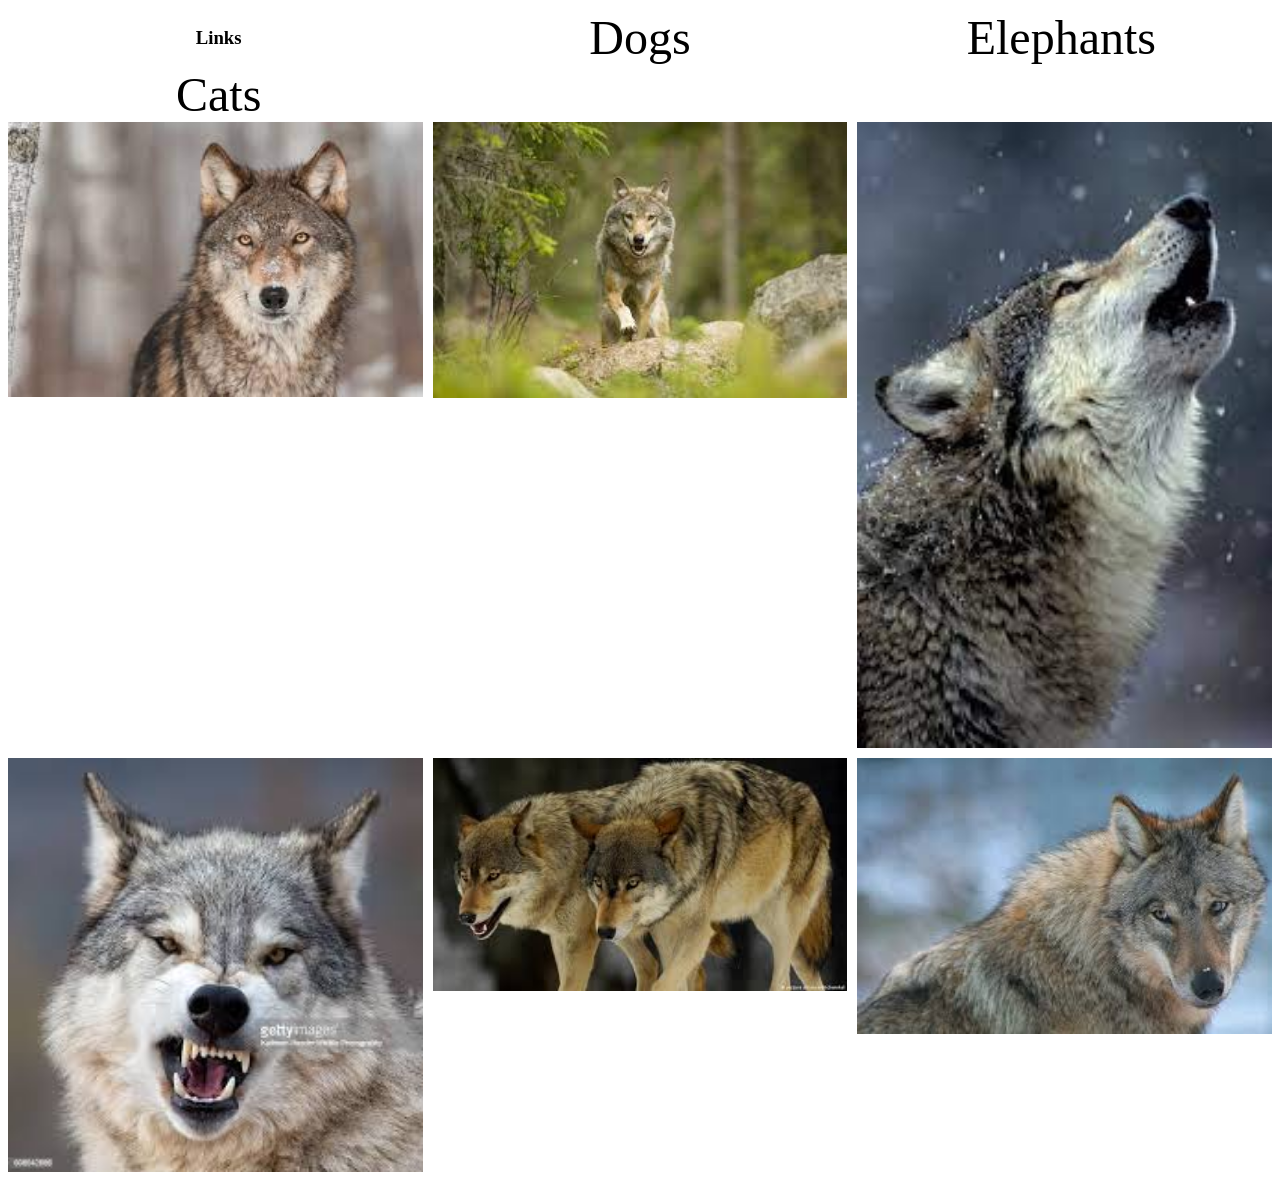
==== vargar.html @ ccd45f14 "Grid_Träning" ====
<!DOCTYPE html>
<html lang="en">
<head>
    <meta charset="UTF-8">
    <meta http-equiv="X-UA-Compatible" content="IE=edge">
    <meta name="viewport" content="width=device-width, initial-scale=1.0">
    <title>Wolf</title>
    <link rel="stylesheet" href="./style.css">
</head>
<body>

        <div class="menu">
            <h3>Links</h3>
        <a href="./hundar.html">Dogs</a>
        <a href="./elefanter.html">Elephants</a>
        <a href="./katter.html">Cats</a>
        </div>
        <div class="gallery">
            <img src="./wolf/wolf1.jfif" alt="a wolf">
            <img src="./wolf/wolf2.jfif" alt="a wolf">
            <img src="./wolf/wolf3.jfif" alt="a wolf">
            <img src="./wolf/wolf4.jfif" alt="a wolf">
            <img src="./wolf/wolf5.jfif" alt="a wolf">
            <img src="./wolf/wolf6.jfif" alt="a wolf">
        </div>

</body>
</html>
---- style.css ----
.menu{
    display: grid;
    grid-template-columns: 1fr 1fr 1fr;
    place-items: center;
}

.gallery{
    display: grid;
    grid-template-columns: 1fr 1fr 1fr;
    gap: 10px;
}

.gallery img{
    width: 100%;
}

a{
    color: black;
    font-size: 48px;
    text-decoration: none;
}

a:hover{
    color: blue;
    text-decoration: underline;
}
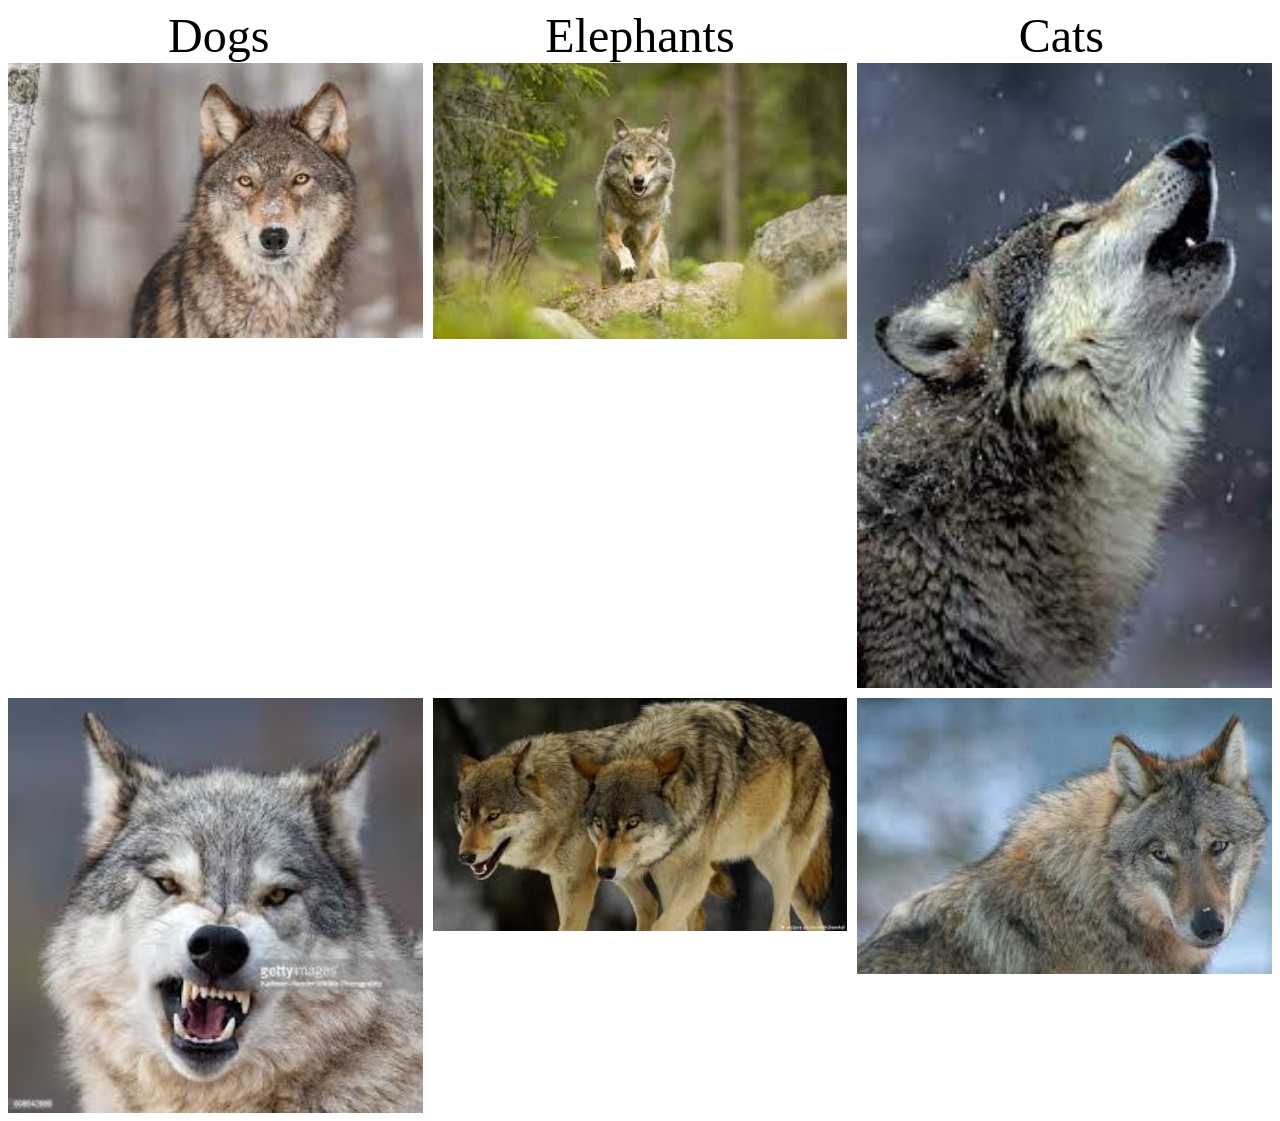
==== commit 2ea3e6be: "w" ====
--- a/vargar.html
+++ b/vargar.html
@@ -10,7 +10,6 @@
 <body>
 
         <div class="menu">
-            <h3>Links</h3>
         <a href="./hundar.html">Dogs</a>
         <a href="./elefanter.html">Elephants</a>
         <a href="./katter.html">Cats</a>
